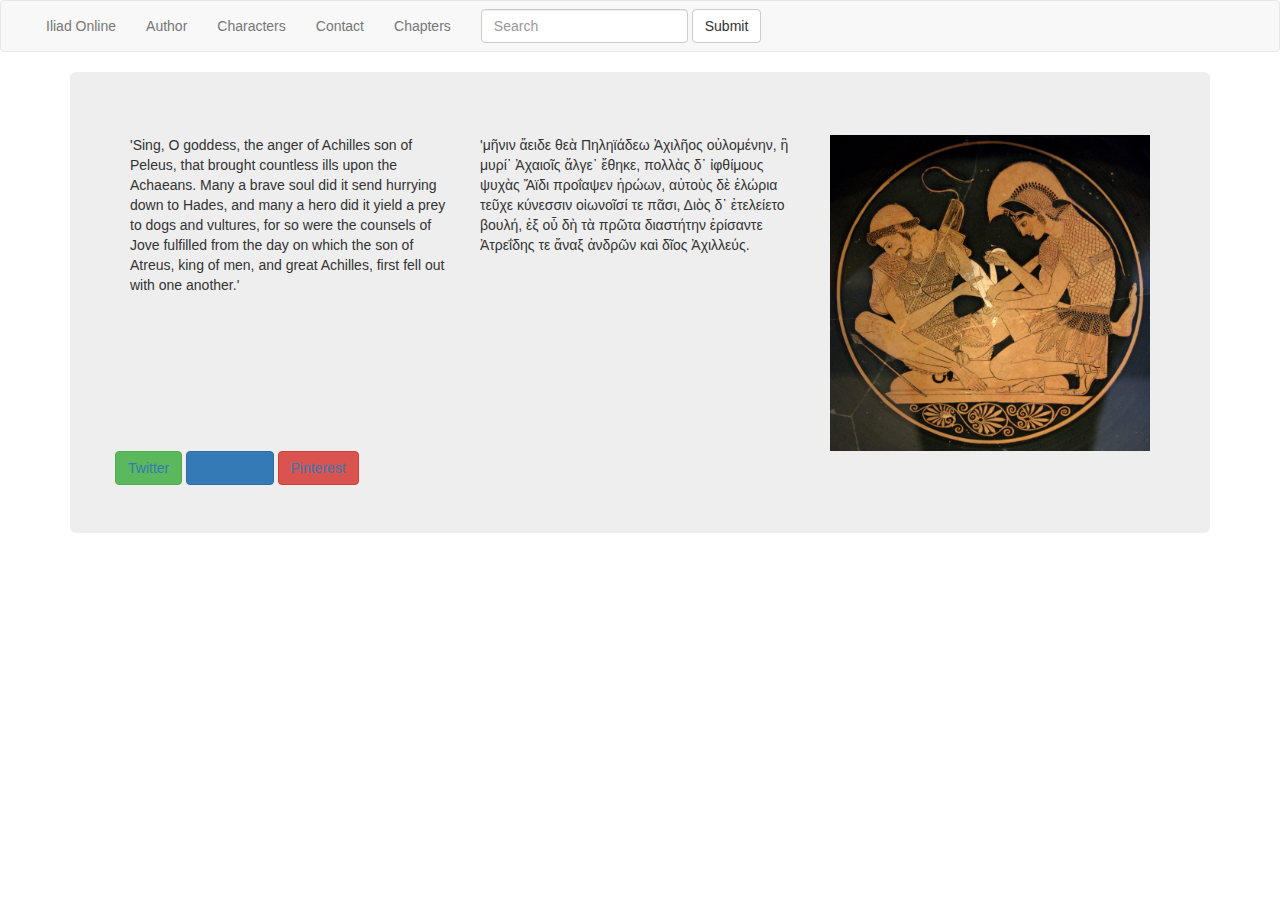
==== index.html @ 0bb8edcd "changed nav bar" ====
<!DOCTYPE html>
<html>
<head>
  <meta charset="utf-8">
  <meta http-equiv="X-UA-Compatible" content="IE=edge">
  <meta name="viewport" content="width=device-width, initial-scale=1">
  <title>Iliad Online</title>
  <link href="css/bootstrap.min.css" rel="stylesheet">

  <title>Iliad Online</title>
  <link href='css/bootstrap.css' rel='stylesheet'>

  </head>

  <body>
    <nav class="navbar navbar-default">
      <div class="container-fluid">


        <!-- Collect the nav links, forms, and other content for toggling -->
        <div class="collapse navbar-collapse" id="bs-example-navbar-collapse-1">
          <ul class="nav navbar-nav">
            <li><a href="index.html">Iliad Online</a></li>
            <li><a href="Author.HTML">Author</a></li>
            <li><a href="Characters.HTML">Characters</a></li>
            <li><a href="Contact.HTML">Contact</a></li>
            <li><a href="Chapters.html">Chapters</a></li>

              </ul>
            </li>
          </ul>
          <form class="navbar-form navbar-left">
            <div class="form-group">
              <input type="text" class="form-control" placeholder="Search">
            </div>
            <button type="submit" class="btn btn-default">Submit</button>
          </form>

        </div><!-- /.navbar-collapse -->
      </div><!-- /.container-fluid -->
    </nav>

    <div class="container">
    <div class='jumbotron'>

<div id="prologue">
<p>
  <div class="row">
    <div class="col-sm-4">
<div>
  'Sing, O goddess, the anger of Achilles son of Peleus,
that brought countless ills upon the Achaeans.
Many a brave soul did it send hurrying down to Hades,
and many a hero did it yield a prey to dogs and vultures,
for so were the counsels of Jove fulfilled from the day on which the son of Atreus,
king of men, and great Achilles, first fell out with one another.'
</div>
</div>
<div class="col-sm-4">
<div>'μῆνιν ἄειδε θεὰ Πηληϊάδεω Ἀχιλῆος
οὐλομένην, ἣ μυρί᾽ Ἀχαιοῖς ἄλγε᾽ ἔθηκε,
πολλὰς δ᾽ ἰφθίμους ψυχὰς Ἄϊδι προΐαψεν
ἡρώων, αὐτοὺς δὲ ἑλώρια τεῦχε κύνεσσιν
οἰωνοῖσί τε πᾶσι, Διὸς δ᾽ ἐτελείετο βουλή,
ἐξ οὗ δὴ τὰ πρῶτα διαστήτην ἐρίσαντε
Ἀτρεΐδης τε ἄναξ ἀνδρῶν καὶ δῖος Ἀχιλλεύς.
</div>
</div>
<div>
  <div class="col-sm-4">

<img src="Images/Main_Page_Image.jpg" alt="An image of Achilles and Patroclus" class="img-responsive" alt="Responsive image" class="img-thumbnail">

</div>
</div>
</p>
<p class="lead"><Twitter></p>
<p class="lead"><Facebook></p>
<p class="lead"><Pinterest></p>
    <div id='social-buttons'>
      <button type="button" class="btn btn-success"><a href="http://www.twitter.com">Twitter</button>
      <button type="button" class="btn btn-primary"><a href="http://www.facebook.com">Facebook</button>
      <button type="button" class="btn btn-danger"><a href="http://www.pinterest.com">Pinterest</button>
</div>
</body>
</html>
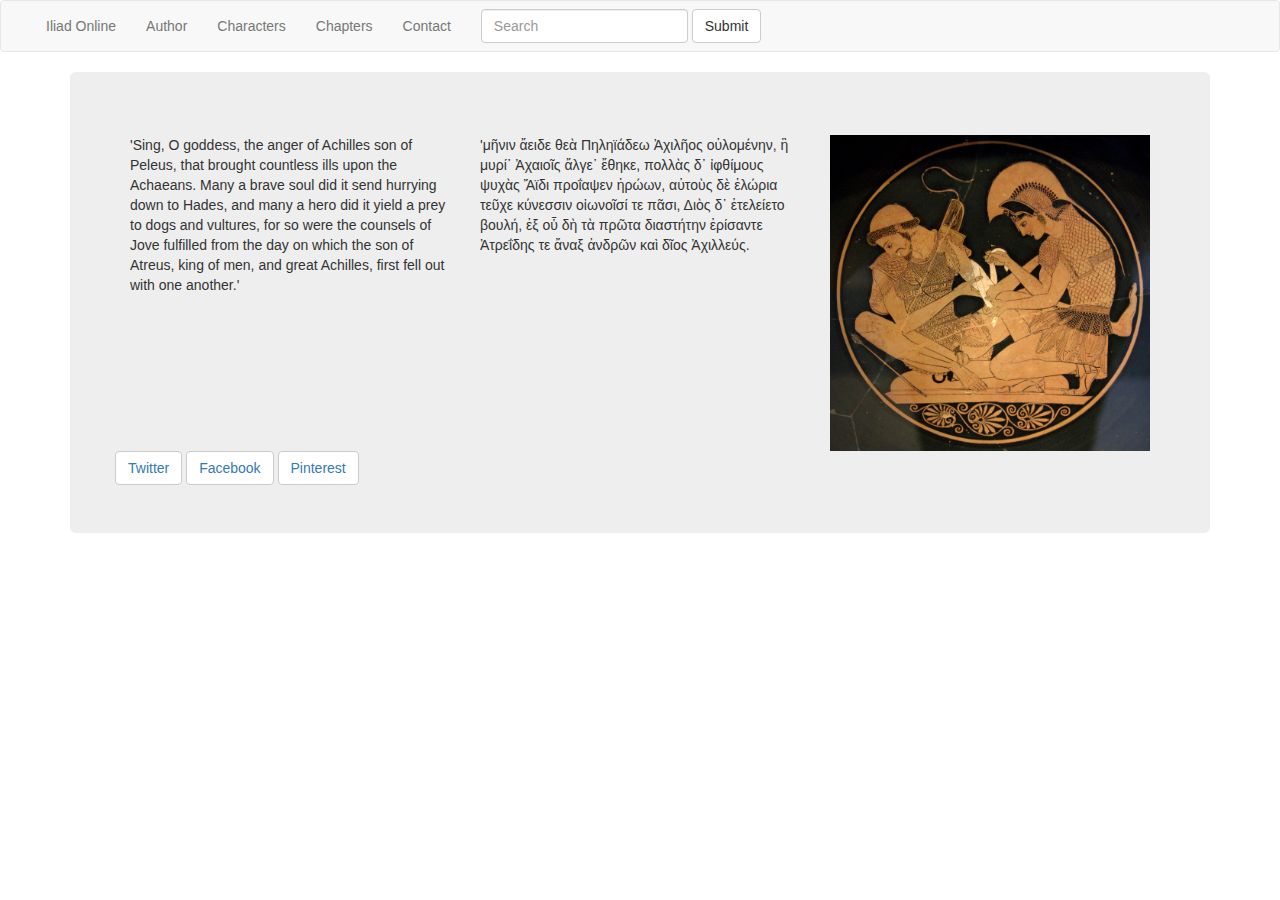
==== commit b86d59e9: "changed colour of buttons" ====
--- a/index.html
+++ b/index.html
@@ -23,8 +23,8 @@
             <li><a href="index.html">Iliad Online</a></li>
             <li><a href="Author.HTML">Author</a></li>
             <li><a href="Characters.HTML">Characters</a></li>
+            <li><a href="Chapters.html">Chapters</a></li>
             <li><a href="Contact.HTML">Contact</a></li>
-            <li><a href="Chapters.html">Chapters</a></li>
 
               </ul>
             </li>
@@ -78,9 +78,9 @@
 <p class="lead"><Facebook></p>
 <p class="lead"><Pinterest></p>
     <div id='social-buttons'>
-      <button type="button" class="btn btn-success"><a href="http://www.twitter.com">Twitter</button>
-      <button type="button" class="btn btn-primary"><a href="http://www.facebook.com">Facebook</button>
-      <button type="button" class="btn btn-danger"><a href="http://www.pinterest.com">Pinterest</button>
+      <button type="button" class="btn btn-default"><a href="http://www.twitter.com">Twitter</button>
+      <button type="button" class="btn btn-default"><a href="http://www.facebook.com">Facebook</button>
+      <button type="button" class="btn btn-default"><a href="http://www.pinterest.com">Pinterest</button>
 </div>
 </body>
 </html>
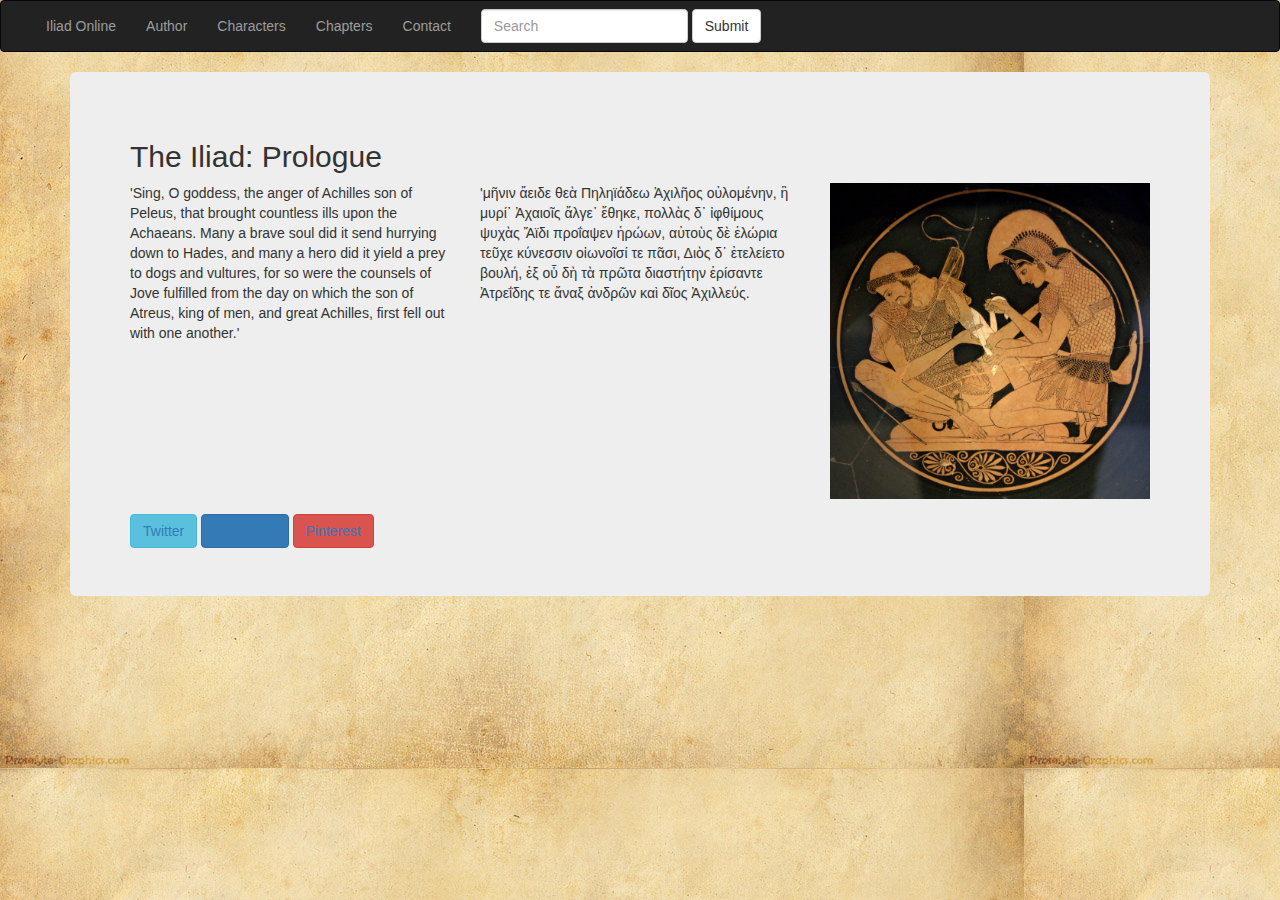
==== commit b43eb2f7: "Add images" ====
--- a/index.html
+++ b/index.html
@@ -5,39 +5,40 @@
   <meta http-equiv="X-UA-Compatible" content="IE=edge">
   <meta name="viewport" content="width=device-width, initial-scale=1">
   <title>Iliad Online</title>
-  <link href="css/bootstrap.min.css" rel="stylesheet">
-
+  <link href='css/bootstrap.min.css' rel='stylesheet'>
+  <link href='css/main.css' rel='stylesheet'>
   <title>Iliad Online</title>
   <link href='css/bootstrap.css' rel='stylesheet'>
-
+<script scr="js/jquery.js"></script>
+<script src="js/javascript.js"></script>
+<script src="js/bootstrap.min.js"></script>
   </head>
 
-  <body>
-    <nav class="navbar navbar-default">
+  <body background="Images/Background_Image.jpg">
+    <nav class="navbar navbar-inverse">
       <div class="container-fluid">
 
 
-        <!-- Collect the nav links, forms, and other content for toggling -->
+
         <div class="collapse navbar-collapse" id="bs-example-navbar-collapse-1">
+
           <ul class="nav navbar-nav">
             <li><a href="index.html">Iliad Online</a></li>
             <li><a href="Author.HTML">Author</a></li>
             <li><a href="Characters.HTML">Characters</a></li>
             <li><a href="Chapters.html">Chapters</a></li>
             <li><a href="Contact.HTML">Contact</a></li>
+          </ul>
 
-              </ul>
-            </li>
-          </ul>
           <form class="navbar-form navbar-left">
             <div class="form-group">
               <input type="text" class="form-control" placeholder="Search">
             </div>
-            <button type="submit" class="btn btn-default">Submit</button>
+              <button type="submit" class="btn btn-default">Submit</button>
           </form>
 
-        </div><!-- /.navbar-collapse -->
-      </div><!-- /.container-fluid -->
+        </div>
+      </div>
     </nav>
 
     <div class="container">
@@ -45,42 +46,48 @@
 
 <div id="prologue">
 <p>
+<h2>The Iliad: Prologue</h2>
   <div class="row">
     <div class="col-sm-4">
-<div>
+     <div>
   'Sing, O goddess, the anger of Achilles son of Peleus,
 that brought countless ills upon the Achaeans.
 Many a brave soul did it send hurrying down to Hades,
 and many a hero did it yield a prey to dogs and vultures,
 for so were the counsels of Jove fulfilled from the day on which the son of Atreus,
 king of men, and great Achilles, first fell out with one another.'
-</div>
-</div>
-<div class="col-sm-4">
-<div>'μῆνιν ἄειδε θεὰ Πηληϊάδεω Ἀχιλῆος
+     </div>
+    </div>
+ <div class="col-sm-4">
+  <div>'μῆνιν ἄειδε θεὰ Πηληϊάδεω Ἀχιλῆος
 οὐλομένην, ἣ μυρί᾽ Ἀχαιοῖς ἄλγε᾽ ἔθηκε,
 πολλὰς δ᾽ ἰφθίμους ψυχὰς Ἄϊδι προΐαψεν
 ἡρώων, αὐτοὺς δὲ ἑλώρια τεῦχε κύνεσσιν
 οἰωνοῖσί τε πᾶσι, Διὸς δ᾽ ἐτελείετο βουλή,
 ἐξ οὗ δὴ τὰ πρῶτα διαστήτην ἐρίσαντε
 Ἀτρεΐδης τε ἄναξ ἀνδρῶν καὶ δῖος Ἀχιλλεύς.
-</div>
-</div>
-<div>
+  </div>
+ </div>
+
+ <div>
   <div class="col-sm-4">
 
-<img src="Images/Main_Page_Image.jpg" alt="An image of Achilles and Patroclus" class="img-responsive" alt="Responsive image" class="img-thumbnail">
+   <img src="Images/Main_Page_Image.jpg" alt="An image of Achilles and Patroclus" class="img-responsive" alt="Responsive image" class="img-thumbnail">
 
-</div>
-</div>
+   </div>
+  </div>
+ </div>
 </p>
 <p class="lead"><Twitter></p>
 <p class="lead"><Facebook></p>
 <p class="lead"><Pinterest></p>
-    <div id='social-buttons'>
-      <button type="button" class="btn btn-default"><a href="http://www.twitter.com">Twitter</button>
-      <button type="button" class="btn btn-default"><a href="http://www.facebook.com">Facebook</button>
-      <button type="button" class="btn btn-default"><a href="http://www.pinterest.com">Pinterest</button>
-</div>
+    <div id="social-buttons">
+      <button type="button" class="btn btn-info"><a href="http://www.twitter.com">Twitter</button>
+      <button type="button" class="btn btn-primary"><a href="http://www.facebook.com">Facebook</button>
+      <button type="button" class="btn btn-danger"><a href="http://www.pinterest.com">Pinterest</button>
+   </div>
+ </div>
+     </div>
+      </div>
 </body>
 </html>
--- a/css/main.css
+++ b/css/main.css
@@ -0,0 +1,5 @@
+.img.responsive {
+  max-width: 100%;
+  height: auto;
+  display: block;
+}
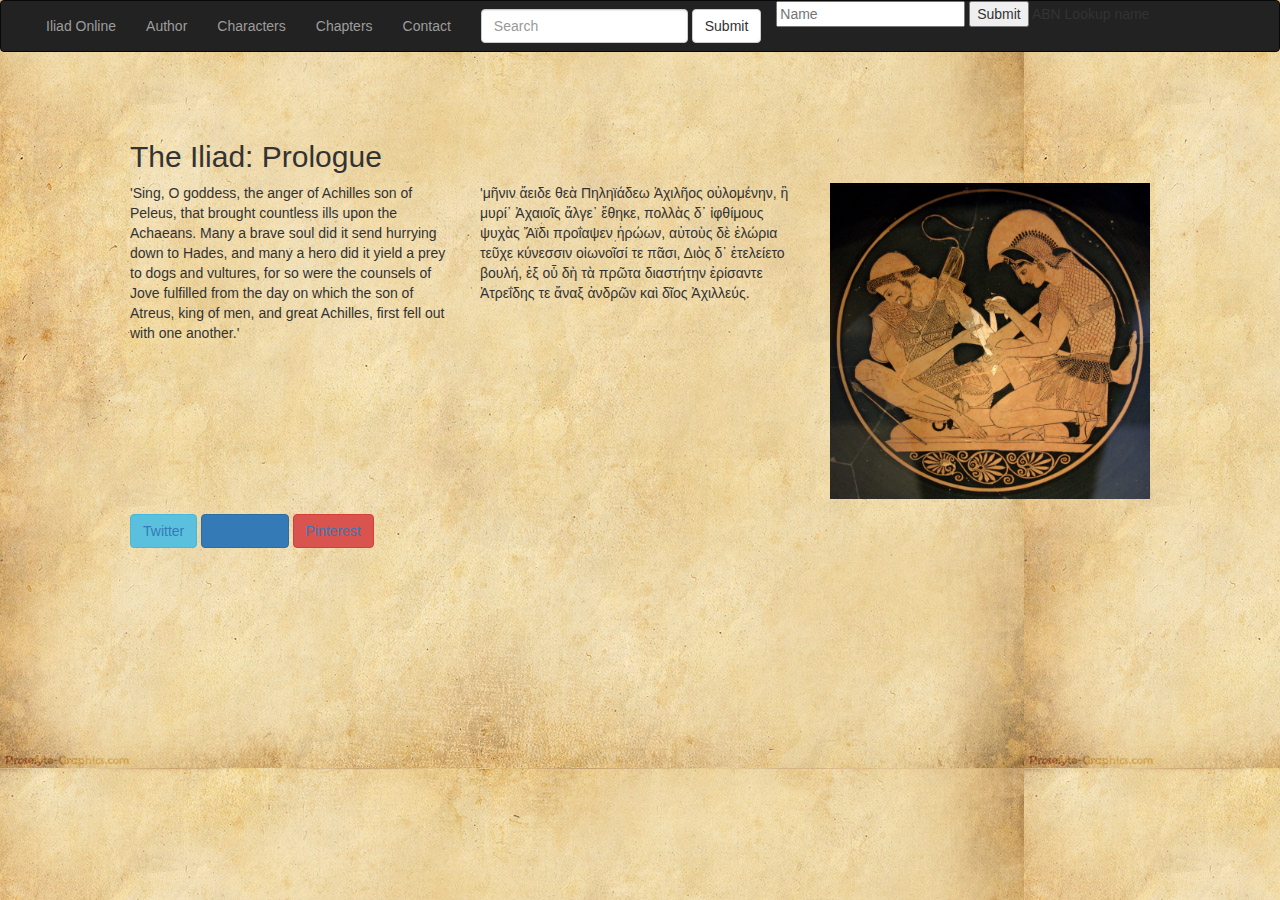
==== commit 1ad018a8: "Add functional searchbar" ====
--- a/index.html
+++ b/index.html
@@ -36,6 +36,19 @@
             </div>
               <button type="submit" class="btn btn-default">Submit</button>
           </form>
+
+          <script type="text/javascript">
+function dos10(a1) {
+window.open('http://abr.business.gov.au/SearchByName.aspx?SearchText=' + a1,   'a1window');
+}
+
+      </script>
+  <form onsubmit="dos10(this.a1.value); return false;">
+    <input type="text" name="a1" size="20" placeholder="Name" />
+            <input type="submit" value="Submit" />
+    ABN Lookup name<br />
+    <br />
+  </form>
 
         </div>
       </div>
--- a/css/main.css
+++ b/css/main.css
@@ -1,5 +1,36 @@
-.img.responsive {
-  max-width: 100%;
+div.img.responsive {
+  max-width: 60%;
   height: auto;
   display: block;
 }
+#social-buttons button{
+  color: white;
+}
+
+div.container div.jumbotron {
+    background: url(klematis.jpg) repeat;
+}
+
+div.jumbotron div.container {
+    margin: 30px;
+    background-color: #ffffff;
+    opacity: 0.6;
+    filter: alpha(opacity=60); /* For IE8 and earlier */
+}
+
+div.jumbotron div.container {
+    margin: 5%;
+    font-weight: bold;
+    color: #000000;
+}
+
+.nav navbar-nav {
+  font-size: 14;
+}
+.btn-black {
+  background-color: #000;
+  color: #FFF;
+}
+.btn-black: hover {
+  color: #FFF;
+}
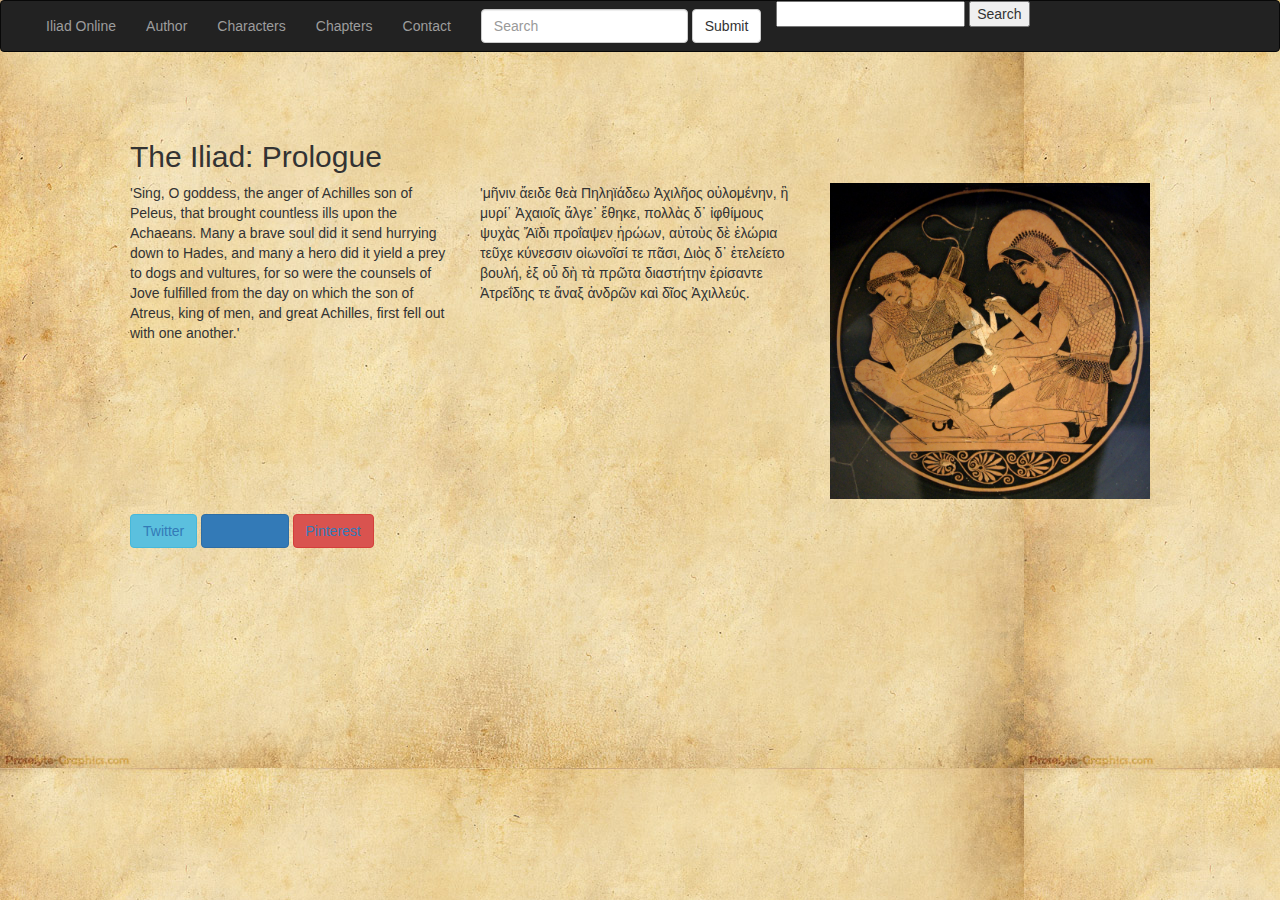
==== commit 8196b2c4: "Tried to add functional search bar" ====
--- a/index.html
+++ b/index.html
@@ -36,19 +36,10 @@
             </div>
               <button type="submit" class="btn btn-default">Submit</button>
           </form>
-
-          <script type="text/javascript">
-function dos10(a1) {
-window.open('http://abr.business.gov.au/SearchByName.aspx?SearchText=' + a1,   'a1window');
-}
-
-      </script>
-  <form onsubmit="dos10(this.a1.value); return false;">
-    <input type="text" name="a1" size="20" placeholder="Name" />
-            <input type="submit" value="Submit" />
-    ABN Lookup name<br />
-    <br />
-  </form>
+          
+          <input type="text" id="link-box"/>
+          <input type="button" id="search-button" value="Search"
+                 onclick="window.location = document.getElementById('link-box').value;"/>
 
         </div>
       </div>
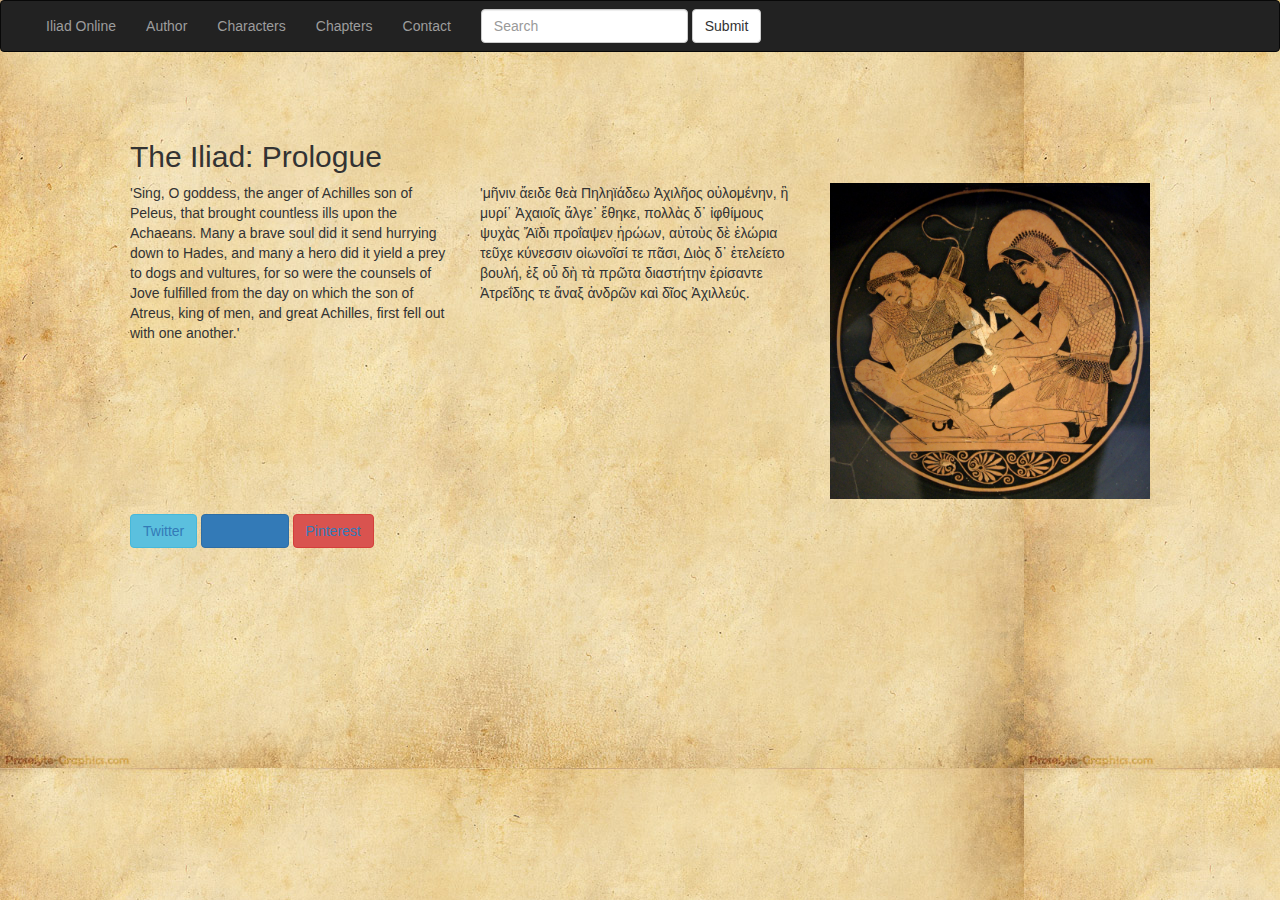
==== commit fda23c9e: "Got rid of new searchbar because it didn't work" ====
--- a/index.html
+++ b/index.html
@@ -36,10 +36,6 @@
             </div>
               <button type="submit" class="btn btn-default">Submit</button>
           </form>
-          
-          <input type="text" id="link-box"/>
-          <input type="button" id="search-button" value="Search"
-                 onclick="window.location = document.getElementById('link-box').value;"/>
 
         </div>
       </div>
